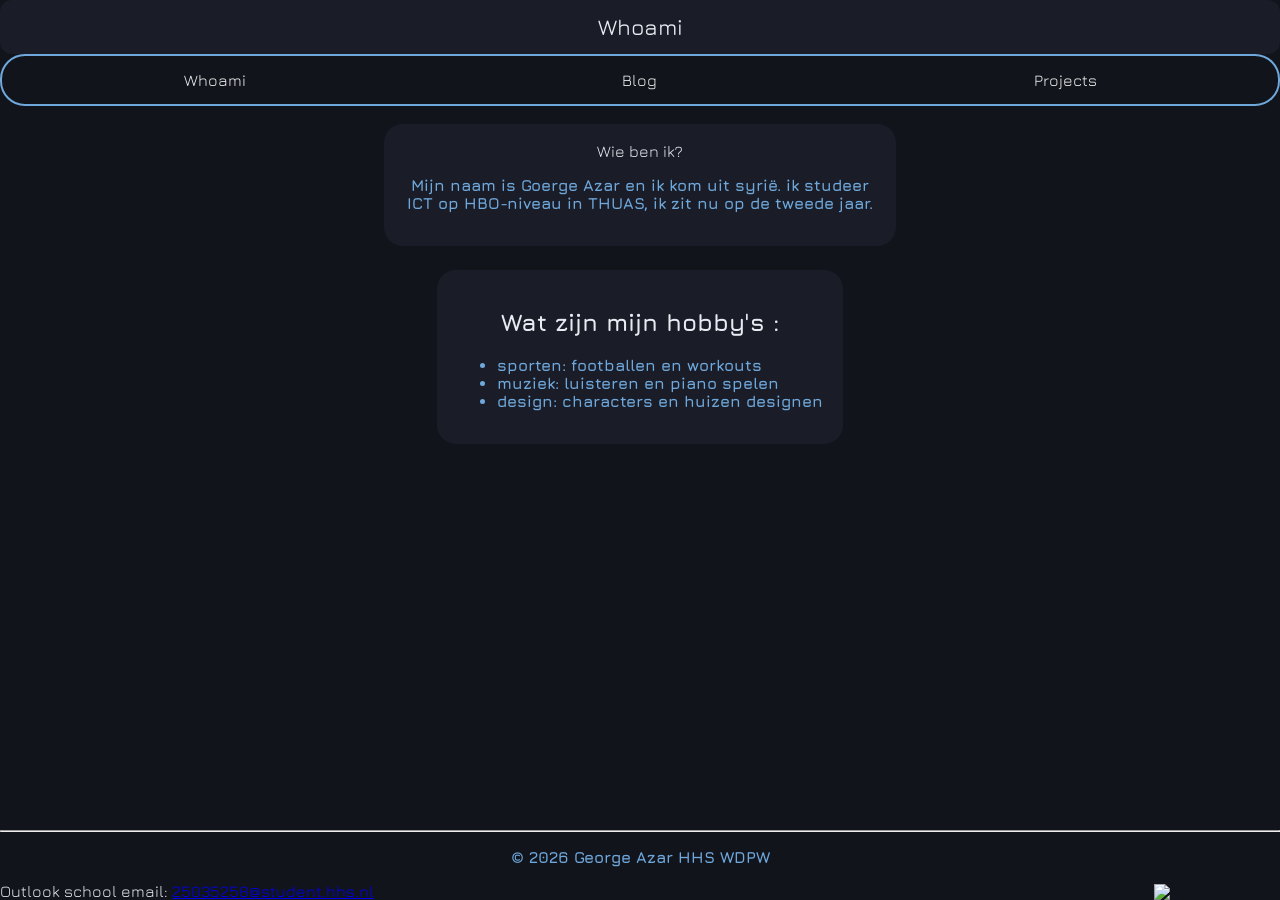
==== index.html @ c15a57f7 "bugs fixes en content toegevoegd" ====
<!DOCTYPE html>
<html lang="nl">
<head>
  <link rel="stylesheet" href="style/style.css">
  <meta charset="UTF-8">
  <meta name="viewport" content="width=device-width, initial-scale=1.0">
  <title>whoami</title>
<link rel="preconnect" href="https://fonts.googleapis.com">
<link rel="preconnect" href="https://fonts.gstatic.com" crossorigin>
<link href="https://fonts.googleapis.com/css2?family=Jura:wght@300..700&display=swap" rel="stylesheet">
  
</head>
<body>
  <img src="images/Blue-Rose.png" class="corner-rose">
<img src="images/rosary-dark-gray.png" alt="" class="corner-rosary">
  <header>
    <h1>Whoami</h1>
  </header>
<nav class="navbar">
<ul class="container">
<li><a href="index.html">Whoami</a></li>
<li><a href="blog.html">Blog</a></li>
<li><a href="projects.html">Projects</a></li>
</ul>

</nav>
<br>
  <main>
    <section class="card">
      <h>Wie ben ik?</h2>
<p>Mijn naam is Goerge Azar en ik kom uit syrië.
  ik studeer ICT op HBO-niveau in THUAS, ik zit nu op de  tweede jaar.
</p>
    </section>

    <section class="card">
      <h2>Wat zijn mijn hobby's :</h2>
<ul class="list">
<li>sporten: footballen en workouts</li>
<li>muziek: luisteren en piano spelen </li>
<li>design: characters en huizen designen</li>
</ul>
    </section>

  </main>



  <footer>  
    <hr>
    
<p class="cr"> &copy; 2026 George Azar HHS WDPW </p>
Outlook school email: <a href="mailto:25035258@student.hhs.nl"> 25035258@student.hhs.nl </a>  </footer>
</body>
</html>
---- style/style.css ----
* {
     box-sizing: border-box;
   }
body{
    background-color: #12141C;
    font-family: Jura, sans-serif;
    font-optical-sizing: auto;
    font-weight: 400;
    font-style: normal;
    color: #E8ECF2;
    margin: 0px;
    position: relative;
    min-height: 95vh;
    display: flex;
      flex-direction: column;
      min-height: 100vh;
}



.corner-rose,
.corner-rosary {
  position: absolute;
  width: clamp(60px, 14vmin, 200px);
  height: auto;
  pointer-events: none;
  z-index: 1;
}

.corner-rose {
  bottom: 0;
  right: 0;
}

.corner-rosary {
  top: 0;
  left: 0;
}

@media (min-width: 48rem) {
  body::before,
  body::after {
    width: 140px;
    height: 140px;
  }
}

@media (min-width: 64rem) {
  body::before,
  body::after {
    width: 200px;
    height: 200px;
  }
}


main {
  position: relative;
  z-index: 1;
}
h1 {
  font-size: 22px;
  font-weight: 500;
  text-align: center;
  margin: 0;
  padding: 14px;
  color: #E8ECF2;
  background: #1A1D27;
  border-radius: 12px;
}
p{
color: #6FA8DC;
    text-align: center;
    font-weight: bold;
}
 .navbar ul {
  list-style-type: none;
  background-color: #12141C;
  margin: 0;
  padding: 0;
  display: flex;            
  border: 2px solid #6FA8DC; 
  overflow: hidden;          
  border-radius: 25px;

 }
.navbar li {
  flex: 1;                 
}

.navbar a {
  color: whitesmoke;
  text-decoration: none;
  padding: 15px 0;          
  text-align: center;
  justify-content: center;
  display: flex;
}

.navbar a:hover {
  background-color: darkblue;
}
.card{
    background: #1A1D27;
  border: none;
  border-radius: 19px;
  max-width: 32rem;
  padding: 18px 20px;
    text-align: center;

}

main, footer{
  position: relative;
  z-index: 1;
}

main{ 
  display: flex;
  flex-direction: column;
  gap: 1.5em;
  align-items: center; 
  flex: 1;
}
.project-list {
  display: flex;
  justify-content: center;
  flex-wrap: wrap;
  gap: 1.5rem;
}

   .list li {
     text-align: left;
     color: #6FA8DC;
     font-weight: bold;
   }
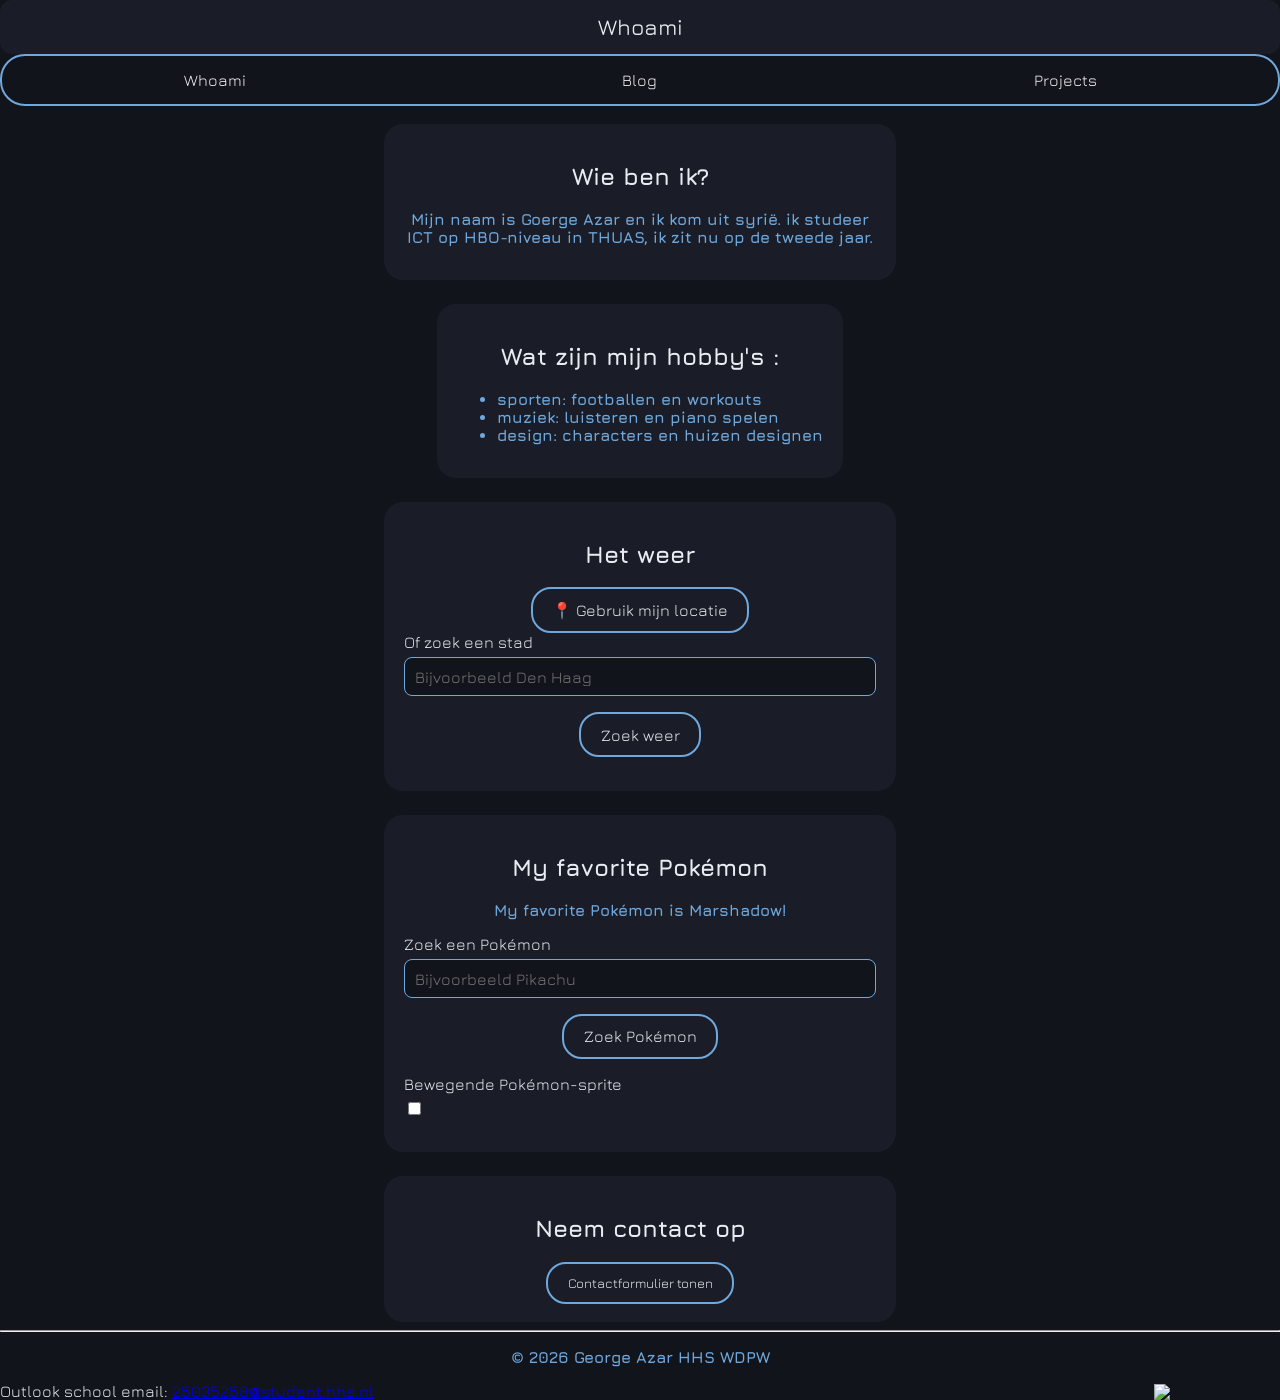
==== commit 79013f05: "Add portfolio interactivity and API features" ====
--- a/index.html
+++ b/index.html
@@ -1,55 +1,126 @@
 <!DOCTYPE html>
 <html lang="nl">
+
 <head>
   <link rel="stylesheet" href="style/style.css">
   <meta charset="UTF-8">
   <meta name="viewport" content="width=device-width, initial-scale=1.0">
   <title>whoami</title>
-<link rel="preconnect" href="https://fonts.googleapis.com">
-<link rel="preconnect" href="https://fonts.gstatic.com" crossorigin>
-<link href="https://fonts.googleapis.com/css2?family=Jura:wght@300..700&display=swap" rel="stylesheet">
-  
+  <link rel="preconnect" href="https://fonts.googleapis.com">
+  <link rel="preconnect" href="https://fonts.gstatic.com" crossorigin>
+  <link href="https://fonts.googleapis.com/css2?family=Jura:wght@300..700&display=swap" rel="stylesheet">
+
 </head>
+
 <body>
   <img src="images/Blue-Rose.png" class="corner-rose">
-<img src="images/rosary-dark-gray.png" alt="" class="corner-rosary">
+  <img src="images/rosary-dark-gray.png" alt="" class="corner-rosary">
   <header>
     <h1>Whoami</h1>
   </header>
-<nav class="navbar">
-<ul class="container">
-<li><a href="index.html">Whoami</a></li>
-<li><a href="blog.html">Blog</a></li>
-<li><a href="projects.html">Projects</a></li>
-</ul>
+  <nav class="navbar">
+    <ul class="container">
+      <li><a href="index.html">Whoami</a></li>
+      <li><a href="blog.html">Blog</a></li>
+      <li><a href="projects.html">Projects</a></li>
+    </ul>
 
-</nav>
-<br>
+  </nav>
+  <br>
   <main>
     <section class="card">
-      <h>Wie ben ik?</h2>
-<p>Mijn naam is Goerge Azar en ik kom uit syrië.
-  ik studeer ICT op HBO-niveau in THUAS, ik zit nu op de  tweede jaar.
-</p>
+      <h2>Wie ben ik?</h2>
+        <p>Mijn naam is Goerge Azar en ik kom uit syrië.
+          ik studeer ICT op HBO-niveau in THUAS, ik zit nu op de tweede jaar.
+        </p>
     </section>
 
     <section class="card">
       <h2>Wat zijn mijn hobby's :</h2>
-<ul class="list">
-<li>sporten: footballen en workouts</li>
-<li>muziek: luisteren en piano spelen </li>
-<li>design: characters en huizen designen</li>
-</ul>
+      <ul class="list">
+        <li>sporten: footballen en workouts</li>
+        <li>muziek: luisteren en piano spelen </li>
+        <li>design: characters en huizen designen</li>
+      </ul>
     </section>
+
+
+<section class="card weather-card" aria-labelledby="weather-title">
+  <h2 id="weather-title">Het weer</h2>
+
+  <button id="location-button" type="button">📍 Gebruik mijn locatie</button>
+
+  <div class="form-field">
+    <label for="city-search">Of zoek een stad</label>
+
+    <input id="city-search" type="text" placeholder="Bijvoorbeeld Den Haag" autocomplete="off">
+  </div>
+  <button id="city-search-button" type="button">Zoek weer</button>
+
+  <div id="weather-result" aria-live="polite" role="status"></div>
+</section>
+
+
+<section class="card pokemon-card" aria-labelledby="pokemon-title">
+  <h2 id="pokemon-title">My favorite Pokémon</h2>
+
+  <p id="pokemon-description">My favorite Pokémon is Marshadow!</p>
+  <div id="pokemon-display"></div>
+
+  <div class="form-field">
+    <label for="pokemon-search">Zoek een Pokémon</label>
+    <input id="pokemon-search" type="text" list="pokemon-list" placeholder="Bijvoorbeeld Pikachu" autocomplete="off">
+    <datalist id="pokemon-list"></datalist>
+  </div>
+
+  <button id="pokemon-search-button" type="button">Zoek Pokémon</button>
+
+  <div class="form-field animation-setting">
+    <label for="animations-enabled">Bewegende Pokémon-sprite</label>
+    <input id="animations-enabled" type="checkbox">
+  </div>
+
+  <div id="pokemon-status" aria-live="polite" role="status"></div>
+</section>
+
+<section class="card contact-card">
+  <h2>Neem contact op</h2>
+
+  <button id="contact-toggle" type="button">Contactformulier tonen</button>
+
+  <form id="contact-form" novalidate hidden>
+    <div class="form-field">
+      <label for="naam">Naam</label>
+      <input id="naam" type="text" required minlength="2" aria-describedby="naam-error" aria-invalid="false">
+<span id="naam-error" class="error" role="alert"></span>
+    </div>
+
+    <div class="form-field">
+      <label for="email">E-mail</label>
+      <input id="email" type="email" required aria-describedby="email-error" aria-invalid="false">
+      <span id="email-error" class="error" role="alert"></span>
+    </div>
+
+    <div class="form-field">
+      <label for="bericht">Bericht</label>
+     <textarea id="bericht" required minlength="10" rows="4" aria-describedby="bericht-error" aria-invalid="false"></textarea>
+      <span id="bericht-error" class="error" role="alert"></span>
+    </div>
+
+    <button type="submit">Versturen</button>
+    <div id="form-status" role="status" aria-live="polite"></div>
+  </form>
+</section>
 
   </main>
 
+  <footer>
+    <hr>
 
+    <p class="cr"> &copy; 2026 George Azar HHS WDPW </p>
+    Outlook school email: <a href="mailto:25035258@student.hhs.nl"> 25035258@student.hhs.nl </a>
+  </footer>
+  <script src="js/script.js" defer></script>
+</body>
 
-  <footer>  
-    <hr>
-    
-<p class="cr"> &copy; 2026 George Azar HHS WDPW </p>
-Outlook school email: <a href="mailto:25035258@student.hhs.nl"> 25035258@student.hhs.nl </a>  </footer>
-</body>
-</html>
+</html>
--- a/style/style.css
+++ b/style/style.css
@@ -24,7 +24,7 @@
   width: clamp(60px, 14vmin, 200px);
   height: auto;
   pointer-events: none;
-  z-index: 1;
+  z-index: 2;
 }
 
 .corner-rose {
@@ -133,4 +133,132 @@
      text-align: left;
      color: #6FA8DC;
      font-weight: bold;
-   }+   }
+
+#project-filters, #post-filters {
+  display: flex;
+  justify-content: center;
+  flex-wrap: wrap;
+  gap: 10px;
+}
+
+#project-filters button, #post-filters button {
+  background-color: #1A1D27;
+  color: #E8ECF2;
+  border: 2px solid #6FA8DC;
+  border-radius: 20px;
+  padding: 10px 18px;
+  font-family: Jura, sans-serif;
+  font-size: 16px;
+  cursor: pointer;
+}
+
+#project-filters button:hover, #post-filters button:hover {
+  background-color: #6FA8DC;
+  color: #12141C;
+}
+.form-field {
+  display: flex;
+  flex-direction: column;
+  gap: 0.4rem;
+  margin-bottom: 1rem;
+  text-align: left;
+}
+
+.form-field input,
+.form-field textarea {
+  width: 100%;
+  background: #12141C;
+  border: 1px solid #6FA8DC;
+  border-radius: 8px;
+  padding: 0.6rem;
+  color: #E8ECF2;
+  font-family: inherit;
+  font-size: 1rem;
+}
+
+.form-field textarea {
+  resize: none;
+  overflow-y: hidden;
+  min-height: 100px;
+}
+
+.error {
+  color: #E85D5D;
+  font-size: 0.85rem;
+  min-height: 1.1em;
+}
+
+.form-field input[aria-invalid="true"],
+.form-field textarea[aria-invalid="true"] {
+  border-color: #E85D5D;
+}
+
+#contact-form button,
+#pokemon-search-button,
+#location-button,
+#city-search-button {
+  background: #1A1D27;
+  color: #E8ECF2;
+  border: 2px solid #6FA8DC;
+  border-radius: 20px;
+  padding: 0.7rem 1.2rem;
+  font-family: inherit;
+  font-size: 1rem;
+  cursor: pointer;
+}
+
+#contact-form button:hover,
+#pokemon-search-button:hover,
+#location-button:hover,
+#city-search-button:hover {
+  background: #6FA8DC;
+  color: #12141C;
+}
+
+#pokemon-display img {
+  display: block;
+  width: 160px;
+  height: 160px;
+  object-fit: contain;
+  margin: 0 auto;
+}
+
+.pokemon-card,
+.weather-card {
+  width: min(100% - 2rem, 32rem);
+}
+
+#pokemon-status,
+#weather-result,
+#form-status {
+  margin-top: 1rem;
+  overflow-wrap: anywhere;
+}
+
+.animation-setting {
+  margin-top: 1rem;
+}
+
+.animation-setting input {
+  width: auto;
+  align-self: flex-start;
+}
+.contact-card {
+  width: min(100% - 2rem, 32rem);
+}
+
+.contact-card button {
+  background: #1A1D27;
+  color: #E8ECF2;
+  border: 2px solid #6FA8DC;
+  border-radius: 20px;
+  padding: .7rem 1.2rem;
+  font-family: inherit;
+  cursor: pointer;
+}
+
+.contact-card button:hover {
+  background: #6FA8DC;
+  color: #12141C;
+}
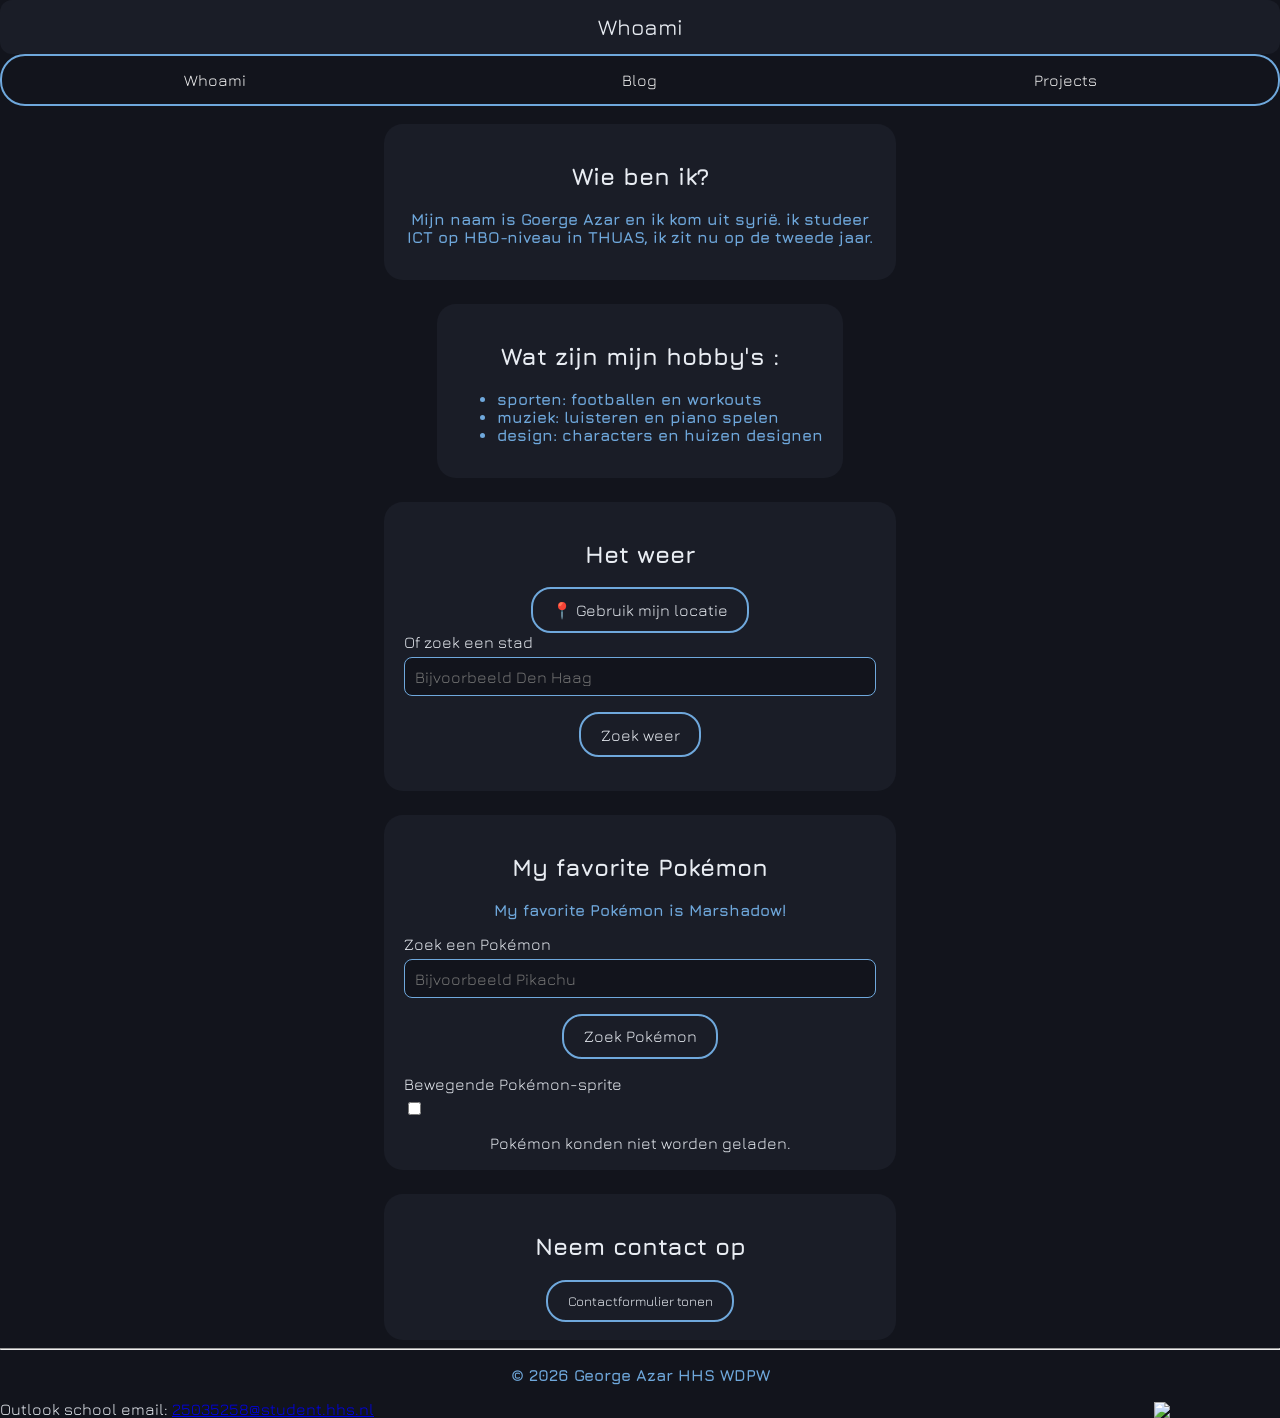
==== commit 1e4b1150: "hoofdletter fouten gefixed" ====
--- a/index.html
+++ b/index.html
@@ -120,7 +120,7 @@
     <p class="cr"> &copy; 2026 George Azar HHS WDPW </p>
     Outlook school email: <a href="mailto:25035258@student.hhs.nl"> 25035258@student.hhs.nl </a>
   </footer>
-  <script src="js/script.js" defer></script>
+  <script src="JS/script.js" defer></script>
 </body>
 
 </html>
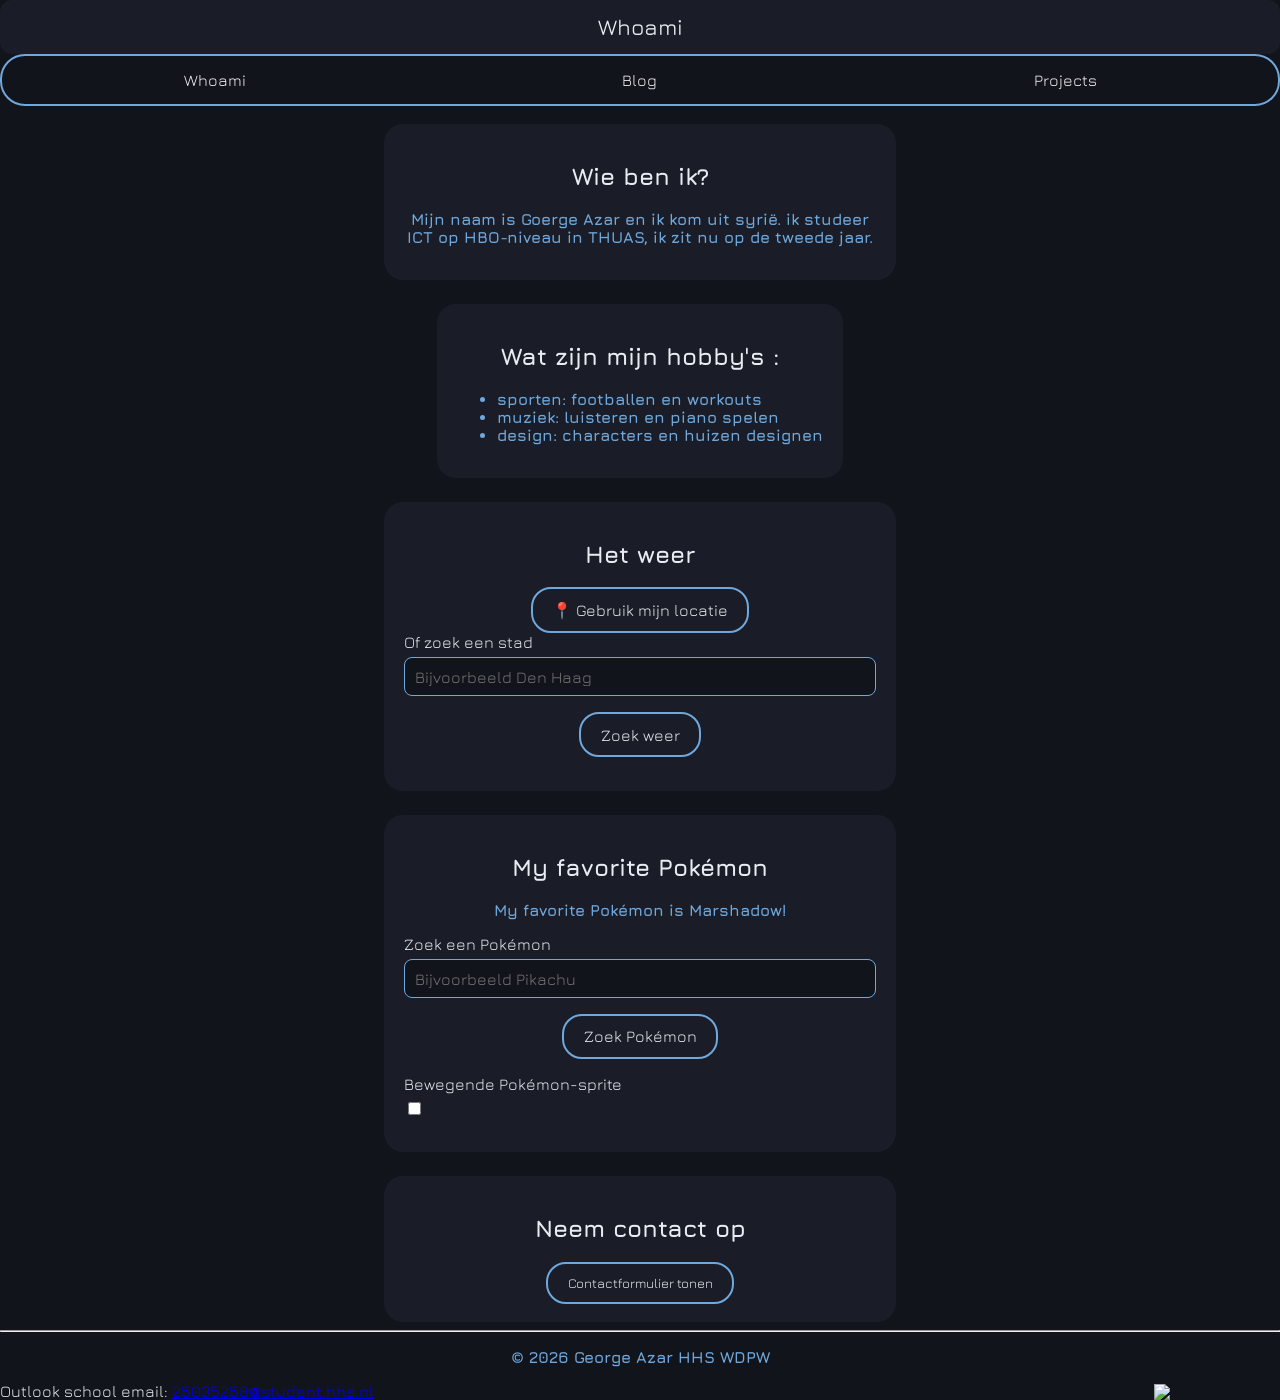
==== commit c838fb5e: "hopelijk bugs gefixed" ====
--- a/index.html
+++ b/index.html
@@ -120,7 +120,7 @@
     <p class="cr"> &copy; 2026 George Azar HHS WDPW </p>
     Outlook school email: <a href="mailto:25035258@student.hhs.nl"> 25035258@student.hhs.nl </a>
   </footer>
-  <script src="JS/script.js" defer></script>
+  <script src="/GeorgeAzar.github.io/JS/script.js" defer></script>
 </body>
 
 </html>
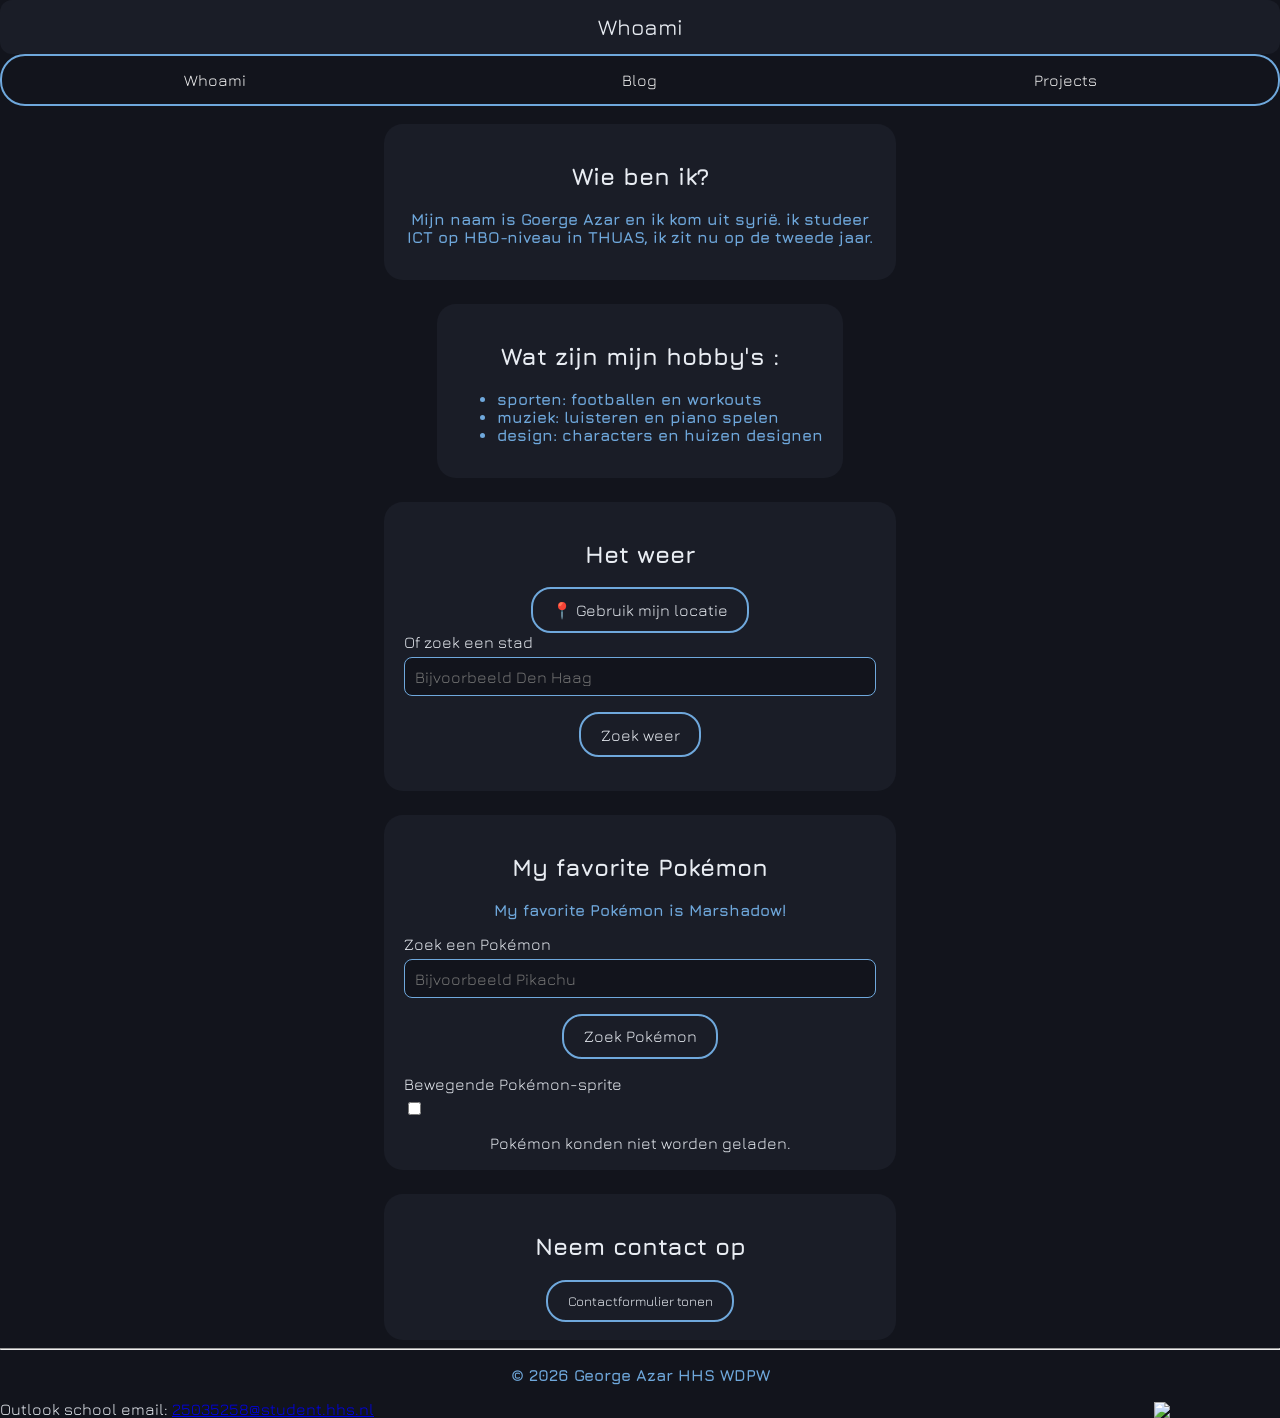
==== commit 0ec80518: "final version ( ik moet nog branchen leren)" ====
--- a/index.html
+++ b/index.html
@@ -120,7 +120,7 @@
     <p class="cr"> &copy; 2026 George Azar HHS WDPW </p>
     Outlook school email: <a href="mailto:25035258@student.hhs.nl"> 25035258@student.hhs.nl </a>
   </footer>
-  <script src="/GeorgeAzar.github.io/JS/script.js" defer></script>
+  <script src="JS/script.js" defer></script>
 </body>
 
 </html>
